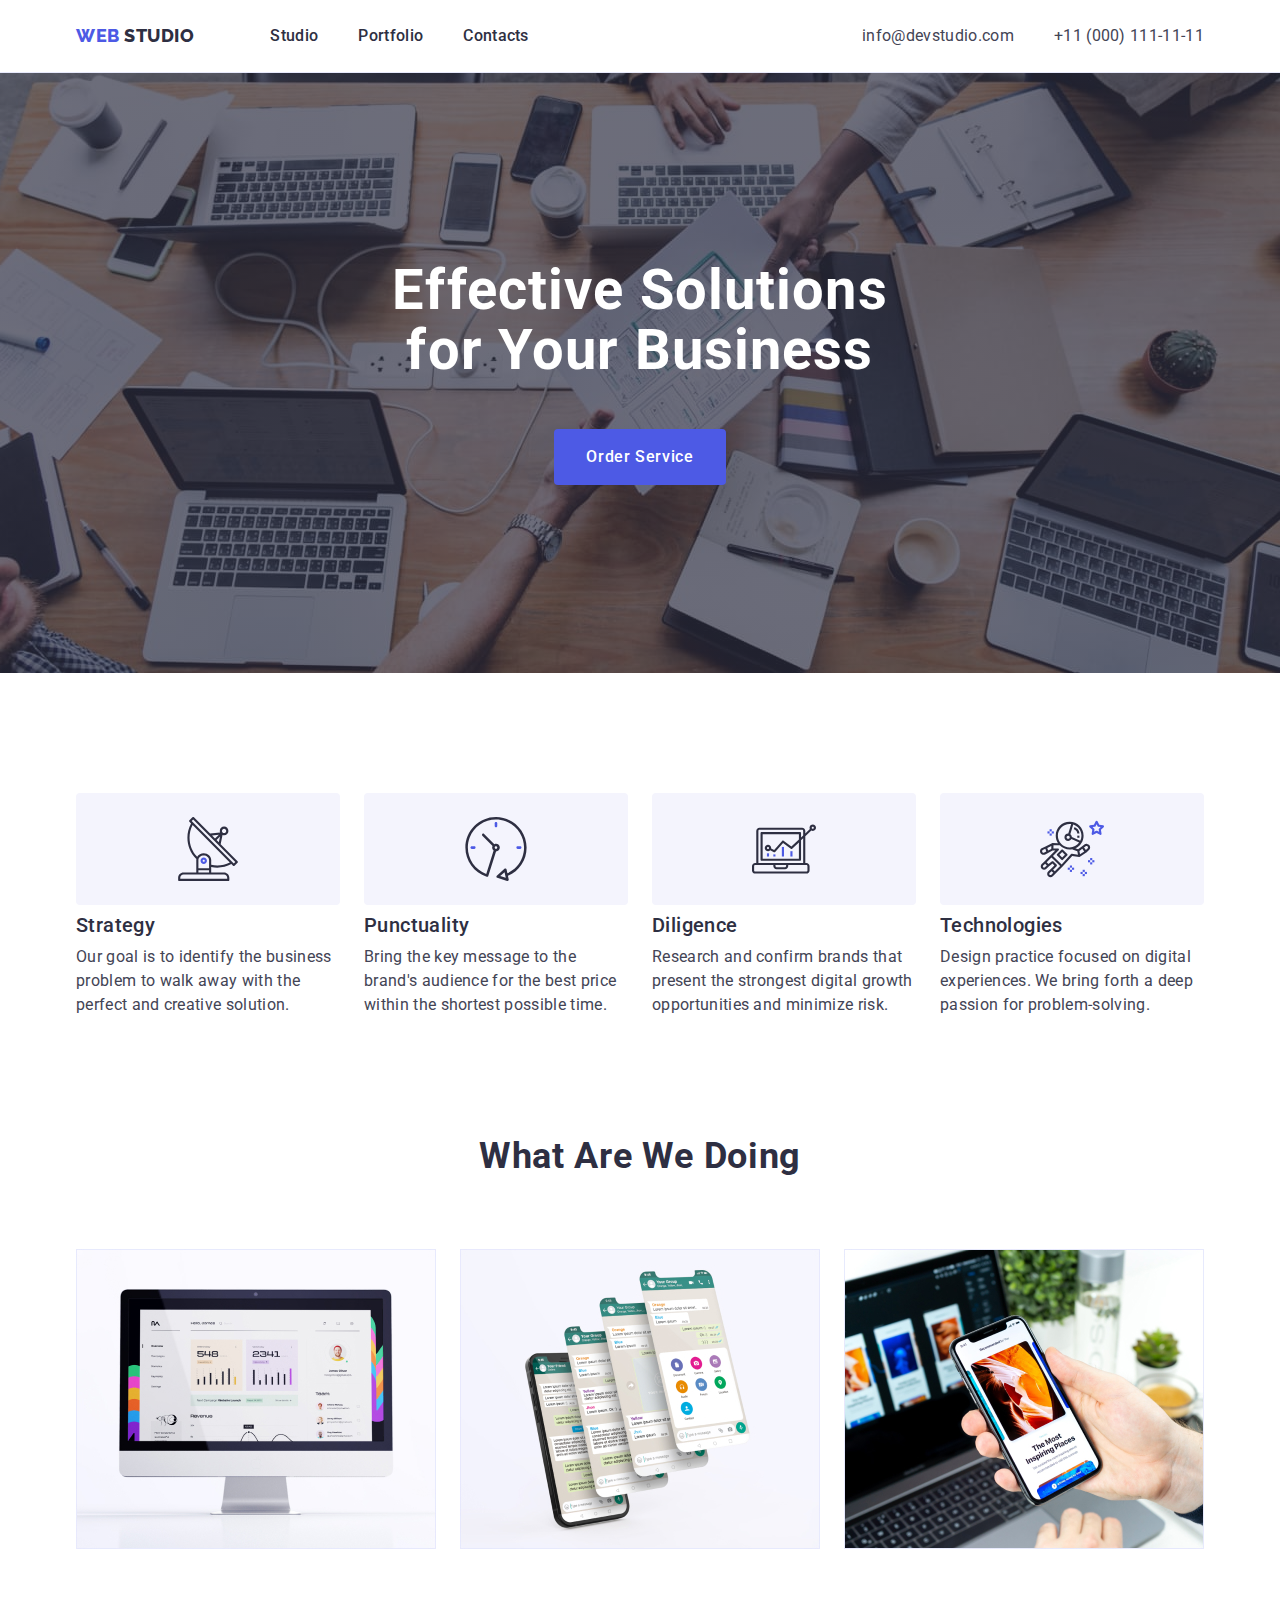
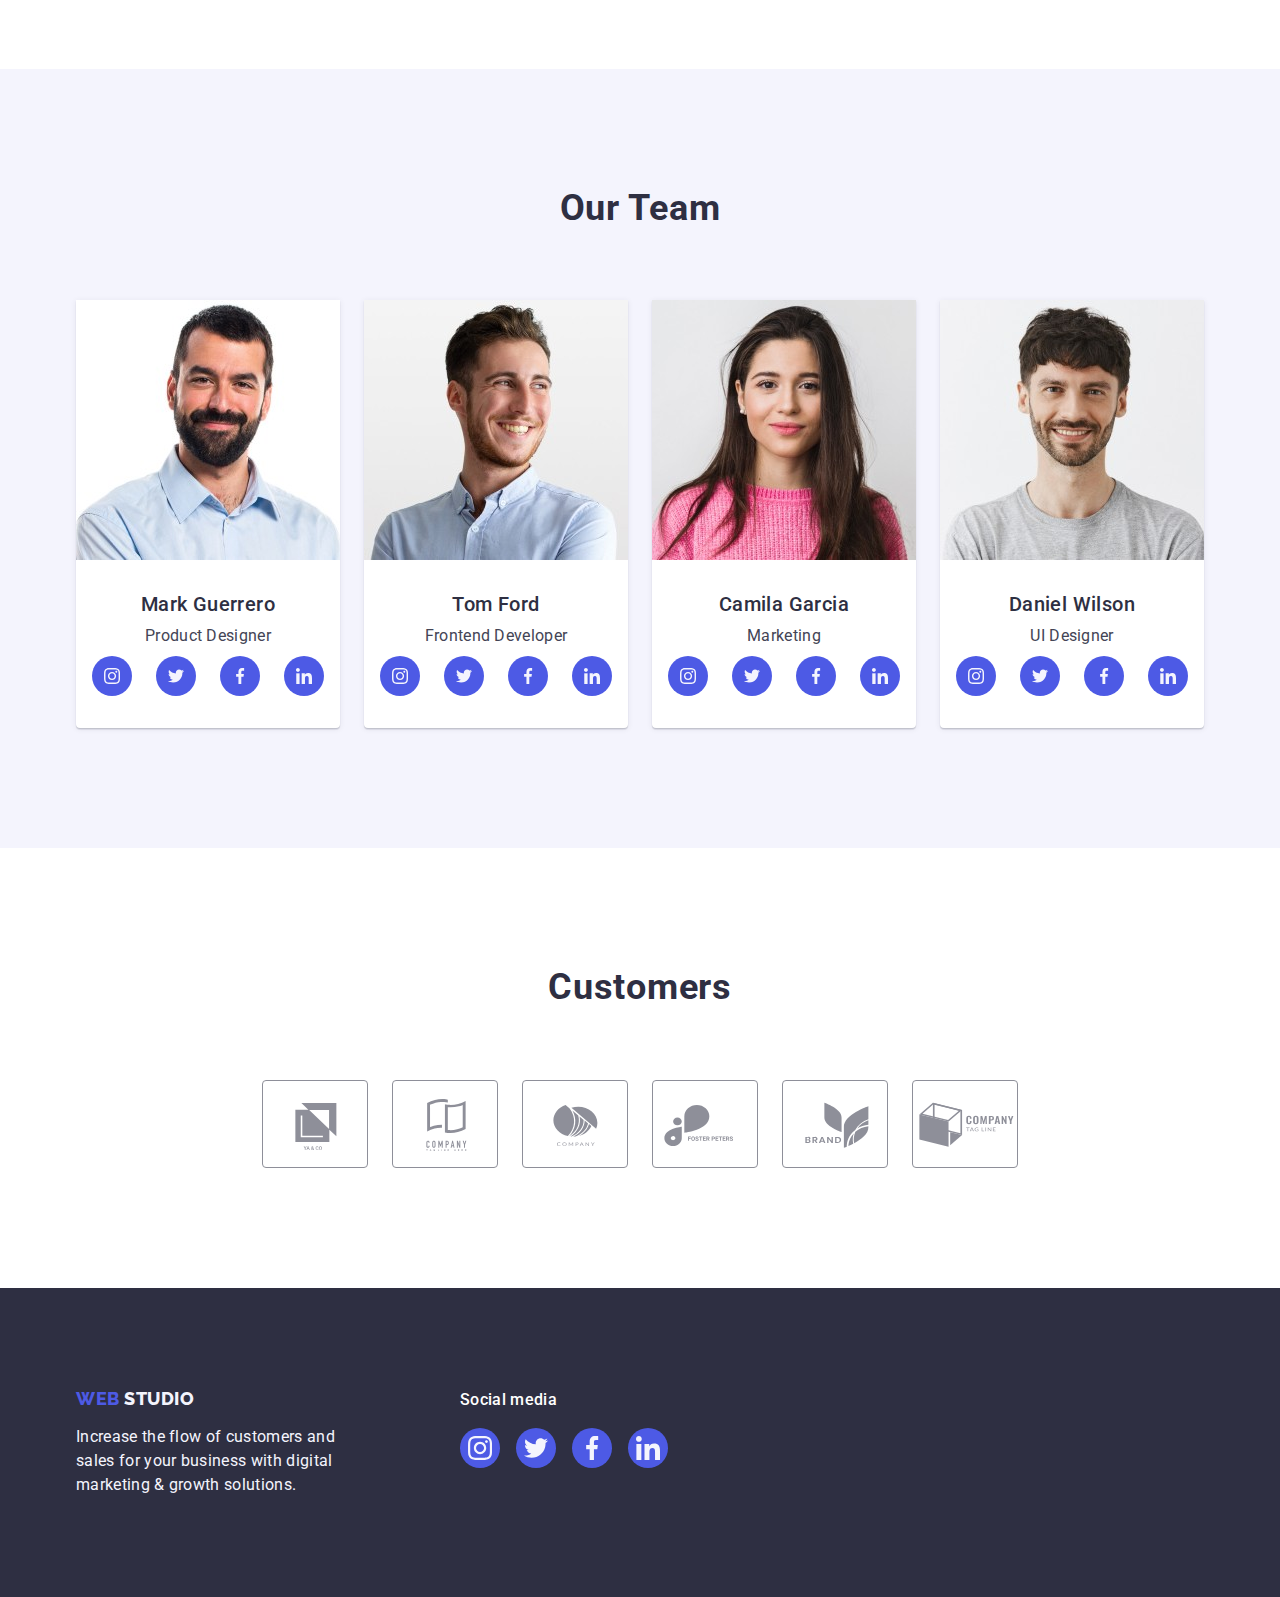
==== index.html @ ef0a0af3 "Initial commit" ====
<!DOCTYPE html>
<html lang="en">
  <head>
    <meta charset="UTF-8" />
    <meta http-equiv="X-UA-Compatible" content="IE=edge" />
    <meta name="viewport" content="width=device-width, initial-scale=1.0" />
    <title>WebStudio</title>
    <link rel="preconnect" href="https://fonts.googleapis.com" />
    <link rel="preconnect" href="https://fonts.gstatic.com" crossorigin />
    <link
      href="https://fonts.googleapis.com/css2?family=Raleway:wght@800&family=Roboto:wght@400;500;700&display=swap"
      rel="stylesheet"
    />
    <link
      rel="stylesheet"
      href="https://cdnjs.cloudflare.com/ajax/libs/modern-normalize/1.1.0/modern-normalize.min.css"
    />
    <link rel="stylesheet" href="./css/styles.css" />
  </head>
  <body>
    <!--Header -->
    <header class="page-header">
      <div class="container header-conteiner">
        <nav class="main-nav">
          <a class="logo link" href="./index.html">Web <span class="logo-part">Studio</span></a>
          <ul class="list menu-conteiner">
            <li class="menu-item">
              <a class="menu-link link" href="./index.html">Studio</a>
            </li>
            <li class="menu-item">
              <a class="menu-link link" href="./portfolio.html">Portfolio</a>
            </li>
            <li class="menu-item">
              <a class="menu-link link" href="">Contacts</a>
            </li>
          </ul>
        </nav>
        <address class="header-address">
          <ul class="list address-conteiner">
            <li>
              <a class="address link" href="mailto:info@devstudio.com">info@devstudio.com</a>
            </li>
            <li>
              <a class="address link" href="tel:+110001111111">+11 (000) 111-11-11</a>
            </li>
          </ul>
        </address>
      </div>
    </header>
    <main>
      <!--Hero-->
      <section class="hero-section">
        <div class="container">
          <h1 class="hero-title">Effective Solutions for Your Business</h1>
          <button class="button-hero" type="button">Order Service</button>
        </div>
      </section>

      <!--Переваги-->
      <section class="advantages">
        <div class="container">
          <h2 class="visually-hidden">Advantages</h2>
          <ul class="advantages-list list">
            <li class="advantages-item">
              <div class="advantages-icon">
                <svg class="advantages-item-icon" width="64" height="64">
                  <use href="./images/icons.svg#icon-antenna-1"></use>
                </svg>
              </div>
              <h3 class="advantages-title title">Strategy</h3>
              <p class="advantages-text">
                Our goal is to identify the business problem to walk away with the perfect and
                creative solution.
              </p>
            </li>
            <li class="advantages-item">
              <div class="advantages-icon">
                <svg class="advantages-item-icon" width="64" height="64">
                  <use href="./images/icons.svg#icon-clock-1"></use>
                </svg>
              </div>
              <h3 class="advantages-title title">Punctuality</h3>
              <p class="advantages-text">
                Bring the key message to the brand's audience for the best price within the shortest
                possible time.
              </p>
            </li>
            <li class="advantages-item">
              <div class="advantages-icon">
                <svg class="advantages-item-icon" width="64" height="64">
                  <use href="./images/icons.svg#icon-diagram-1"></use>
                </svg>
              </div>
              <h3 class="advantages-title title">Diligence</h3>
              <p class="advantages-text">
                Research and confirm brands that present the strongest digital growth opportunities
                and minimize risk.
              </p>
            </li>
            <li class="advantages-item">
              <div class="advantages-icon">
                <svg class="advantages-item-icon" width="64" height="64">
                  <use href="./images/icons.svg#icon-astronaut-1"></use>
                </svg>
              </div>
              <h3 class="advantages-title title">Technologies</h3>
              <p class="advantages-text">
                Design practice focused on digital experiences. We bring forth a deep passion for
                problem-solving.
              </p>
            </li>
          </ul>
        </div>
      </section>

      <!--We doing-->
      <section class="doing-section">
        <div class="container">
          <h2 class="doing-title">What are we doing</h2>
          <ul class="doing-list list">
            <li class="doing-item">
              <img src="./images/gallery/img1.jpg" alt="computer" width="360" />
            </li>
            <li class="doing-item">
              <img src="./images/gallery/img2.jpg" alt="page in telefon" width="360" />
            </li>
            <li class="doing-item">
              <img src="./images/gallery/img3.jpg" alt="telefon and laptop" width="360" />
            </li>
          </ul>
        </div>
      </section>

      <!--Team-->
      <section class="section-team">
        <div class="container">
          <h2 class="doing-title">Our Team</h2>
          <ul class="team-list list">
            <li class="team">
              <img src="./images/team/mark.jpg" alt="Mark Guerrero" width="264" height="260" />
              <div class="team-card">
                <h3 class="name-persone">Mark Guerrero</h3>
                <p class="job-title">Product Designer</p>
                <ul class="social-list list">
                  <li class="social-list-item">
                    <a href="" class="social-list-link">
                      <svg class="social-list-icon" width="16" height="16">
                        <use href="./images/icons.svg#icon-instagram-2"></use>
                      </svg>
                    </a>
                  </li>
                  <li class="social-list-item">
                    <a href="" class="social-list-link">
                      <svg class="social-list-icon" width="16" height="16">
                        <use href="./images/icons.svg#icon-twitter-1"></use>
                      </svg>
                    </a>
                  </li>
                  <li class="social-list-item">
                    <a href="" class="social-list-link">
                      <svg class="social-list-icon" width="16" height="16">
                        <use href="./images/icons.svg#icon-facebook-1"></use>
                      </svg>
                    </a>
                  </li>
                  <li class="social-list-item">
                    <a href="" class="social-list-link">
                      <svg class="social-list-icon" width="16" height="16">
                        <use href="./images/icons.svg#icon-linkedin-1"></use>
                      </svg>
                    </a>
                  </li>
                </ul>
              </div>
            </li>
            <li class="team">
              <img src="./images/team/tom.jpg" alt="Tom Ford" width="264" height="260" />
              <div class="team-card">
                <h3 class="name-persone">Tom Ford</h3>
                <p class="job-title">Frontend Developer</p>
                <ul class="social-list list">
                  <li class="social-list-item">
                    <a href="" class="social-list-link">
                      <svg class="social-list-icon" width="16" height="16">
                        <use href="./images/icons.svg#icon-instagram-2"></use>
                      </svg>
                    </a>
                  </li>
                  <li class="social-list-item">
                    <a href="" class="social-list-link">
                      <svg class="social-list-icon" width="16" height="16">
                        <use href="./images/icons.svg#icon-twitter-1"></use>
                      </svg>
                    </a>
                  </li>
                  <li class="social-list-item">
                    <a href="" class="social-list-link">
                      <svg class="social-list-icon" width="16" height="16">
                        <use href="./images/icons.svg#icon-facebook-1"></use>
                      </svg>
                    </a>
                  </li>
                  <li class="social-list-item">
                    <a href="" class="social-list-link">
                      <svg class="social-list-icon" width="16" height="16">
                        <use href="./images/icons.svg#icon-linkedin-1"></use>
                      </svg>
                    </a>
                  </li>
                </ul>
              </div>
            </li>
            <li class="team">
              <img src="./images/team/gamila.jpg" alt="Camila Garcia" width="264" height="260" />
              <div class="team-card">
                <h3 class="name-persone">Camila Garcia</h3>
                <p class="job-title">Marketing</p>
                <ul class="social-list list">
                  <li class="social-list-item">
                    <a href="" class="social-list-link">
                      <svg class="social-list-icon" width="16" height="16">
                        <use href="./images/icons.svg#icon-instagram-2"></use>
                      </svg>
                    </a>
                  </li>
                  <li class="social-list-item">
                    <a href="" class="social-list-link">
                      <svg class="social-list-icon" width="16" height="16">
                        <use href="./images/icons.svg#icon-twitter-1"></use>
                      </svg>
                    </a>
                  </li>
                  <li class="social-list-item">
                    <a href="" class="social-list-link">
                      <svg class="social-list-icon" width="16" height="16">
                        <use href="./images/icons.svg#icon-facebook-1"></use>
                      </svg>
                    </a>
                  </li>
                  <li class="social-list-item">
                    <a href="" class="social-list-link">
                      <svg class="social-list-icon" width="16" height="16">
                        <use href="./images/icons.svg#icon-linkedin-1"></use>
                      </svg>
                    </a>
                  </li>
                </ul>
              </div>
            </li>
            <li class="team">
              <img src="./images/team/daniel.jpg" alt="Daniel Wilson" width="264" height="260" />
              <div class="team-card">
                <h3 class="name-persone">Daniel Wilson</h3>
                <p class="job-title">UI Designer</p>
                <ul class="social-list list">
                  <li class="social-list-item">
                    <a href="" class="social-list-link">
                      <svg class="social-list-icon" width="16" height="16">
                        <use href="./images/icons.svg#icon-instagram-2"></use>
                      </svg>
                    </a>
                  </li>
                  <li class="social-list-item">
                    <a href="" class="social-list-link">
                      <svg class="social-list-icon" width="16" height="16">
                        <use href="./images/icons.svg#icon-twitter-1"></use>
                      </svg>
                    </a>
                  </li>
                  <li class="social-list-item">
                    <a href="" class="social-list-link">
                      <svg class="social-list-icon" width="16" height="16">
                        <use href="./images/icons.svg#icon-facebook-1"></use>
                      </svg>
                    </a>
                  </li>
                  <li class="social-list-item">
                    <a href="" class="social-list-link">
                      <svg class="social-list-icon" width="16" height="16">
                        <use href="./images/icons.svg#icon-linkedin-1"></use>
                      </svg>
                    </a>
                  </li>
                </ul>
              </div>
            </li>
          </ul>
        </div>
      </section>

      <!--Section Costomer (Clients) -->

      <section class="section-costomers">
        <div class="container">
          <h2 class="doing-title">Customers</h2>
          <ul class="costomer-list list">
            <li class="costomer-list-item">
              <a href="" class="costomer-list-link">
                <svg class="castomer-list-icon" width="104" height="56">
                  <use href="./images/icons.svg#icon-Logo"></use>
                </svg>
              </a>
            </li>
            <li class="costomer-list-item">
              <a href="" class="costomer-list-link">
                <svg class="castomer-list-icon" width="104" height="56">
                  <use href="./images/icons.svg#icon-Logo-1"></use>
                </svg>
              </a>
            </li>
            <li class="costomer-list-item">
              <a href="" class="costomer-list-link">
                <svg class="castomer-list-icon" width="104" height="56">
                  <use href="./images/icons.svg#icon-Logo-2"></use>
                </svg>
              </a>
            </li>
            <li class="costomer-list-item">
              <a href="" class="costomer-list-link">
                <svg class="castomer-list-icon" width="104" height="56">
                  <use href="./images/icons.svg#icon-Logo-3"></use>
                </svg>
              </a>
            </li>
            <li class="costomer-list-item">
              <a href="" class="costomer-list-link">
                <svg class="castomer-list-icon" width="104" height="56">
                  <use href="./images/icons.svg#icon-Logo-4"></use>
                </svg>
              </a>
            </li>
            <li class="costomer-list-item">
              <a href="" class="costomer-list-link">
                <svg class="castomer-list-icon" width="104" height="56">
                  <use href="./images/icons.svg#icon-Logo-5"></use>
                </svg>
              </a>
            </li>
          </ul>
        </div>
      </section>
    </main>
    <!--Footer -->
    <footer class="footer">
      <div class="container container-footer">
        <div class="footer-left">
          <a class="logo link" href="./index.html">Web <span class="logo-footer">Studio</span></a>
          <p class="footer-text">
            Increase the flow of customers and sales for your business with digital marketing &
            growth solutions.
          </p>
        </div>
        <div class="footer-right">
          <p class="social-media">Social media</p>
          <ul class="social-list-footer">
            <li class="social-list-item">
              <a href="" class="social-list-link">
                <svg class="social-list-icon" width="24" height="24">
                  <use href="./images/icons.svg#icon-instagram-2"></use>
                </svg>
              </a>
            </li>
            <li class="social-list-item">
              <a href="" class="social-list-link">
                <svg class="social-list-icon" width="24" height="24">
                  <use href="./images/icons.svg#icon-twitter-1"></use>
                </svg>
              </a>
            </li>
            <li class="social-list-item">
              <a href="" class="social-list-link">
                <svg class="social-list-icon" width="24" height="24">
                  <use href="./images/icons.svg#icon-facebook-1"></use>
                </svg>
              </a>
            </li>
            <li class="social-list-item">
              <a href="" class="social-list-link">
                <svg class="social-list-icon" width="24" height="24">
                  <use href="./images/icons.svg#icon-linkedin-1"></use>
                </svg>
              </a>
            </li>
          </ul>
        </div>
      </div>
    </footer>
  </body>
</html>
---- css/styles.css ----
:root {
  --main-font: 'Roboto', sans-serif;
  --secondary-font: 'Raleway', sans-serif;
  --text: #434455;
  --dark-text: #2e2f42;
  --aktiv: #404bbf;
  --iris: #4d5ae5;
  --light: #f4f4fd;
  --passiv-icon: #8e8f99;
}
*,
*::before,
*::after {
  box-sizing: border-box;
}
.list {
  list-style: none;
}

.link {
  text-decoration: none;
}
button {
  font-family: inherit;
  cursor: pointer;
}

h1,
h2,
h3,
h4,
p {
  margin-top: 0;
  margin-bottom: 0;
}

ul,
ol {
  margin-top: 0;
  margin-bottom: 0;
  padding-left: 0;
  list-style: none;
}

img {
  display: block;
  max-width: 100%;
}
/* скрываем заголовки */

.visually-hidden {
  position: absolute;
  width: 1px;
  height: 1px;
  margin: -1px;
  border: 0;
  padding: 0;
  white-space: nowrap;
  clip-path: inset(100%);
  clip: rect(0 0 0 0);
  overflow: hidden;
}

body {
  font-family: var(--main-font);
  color: var(--text);
  background: #ffffff;
  font-size: 16px;
  letter-spacing: 0.02em;
}

h3 {
  font-weight: 500;
  font-size: 20px;
  line-height: 1.2;
  letter-spacing: 0.02em;
  color: var(--dark-text);
}

.container {
  width: 1158px;
  margin-left: auto;
  margin-right: auto;
  padding-left: 15px;
  padding-right: 15px;
}

/* Header */
.page-header {
  border-bottom: 1px solid #e7e9fc;
  box-shadow: 0px 2px 1px rgba(46, 47, 66, 0.08), 0px 1px 1px rgba(46, 47, 66, 0.16),
    0px 1px 6px rgba(46, 47, 66, 0.08);
}

.header-conteiner {
  display: flex;
  align-items: center;
}

.main-nav {
  display: flex;
  align-items: center;
}

.logo {
  font-family: var(--secondary-font);
  font-style: normal;
  font-weight: 800;
  font-size: 18px;
  line-height: 1.17;
  align-items: center;
  letter-spacing: 0.03em;
  text-transform: uppercase;
  color: var(--iris);
  display: inline-block;
}

.logo-part {
  color: var(--dark-text);
  margin-right: 76px;
}

.menu-link {
  font-style: normal;
  font-weight: 500;
  letter-spacing: 0.02em;
  line-height: 1.5;
  color: var(--dark-text);
  padding: 24px 0;
}

.menu-item {
  padding-top: 24px;
  padding-bottom: 24px;
}

.menu-link:hover,
.menu-link:focus {
  color: var(--aktiv);
}

.menu-conteiner {
  display: flex;
  align-items: center;
  gap: 40px;
}

.address {
  font-family: inherit;
  font-style: normal;
  line-height: 1.5;
  color: var(--text);
}

.address-conteiner {
  display: flex;
  gap: 40px;
  align-items: center;
  /* margin-left: auto; */
  padding-top: 24px;
  padding-bottom: 24px;
}

.header-address {
  font-style: normal;
  margin-left: auto;
}

.address:hover,
.address:focus {
  color: #404bbf;
}
/* Hero */
.hero-section {
  background-color: var(--dark-text);
  padding-top: 188px;
  padding-bottom: 188px;
  max-width: 1440px;
  height: 600px;
  margin-left: auto;
  margin-right: auto;
  background-image: linear-gradient(rgba(46, 47, 66, 0.7), rgba(46, 47, 66, 0.7)),
    url(../images/img-name.jpg);
  background-position: center;
  background-size: cover;
  background-repeat: no-repeat;
}

.hero-title {
  font-weight: 700;
  font-size: 56px;
  font-style: normal;
  line-height: 1.07;
  text-align: center;
  letter-spacing: 0.02em;
  color: #ffffff;
  margin-bottom: 48px;
  max-width: 496px;
  margin-left: auto;
  margin-right: auto;
}

.button-hero {
  display: block;
  font-style: normal;
  font-weight: 500;
  font-size: 16px;
  line-height: 1.5;
  align-items: center;
  letter-spacing: 0.04em;
  background-color: var(--iris);
  list-style: none;
  border-color: var(--iris);
  border-radius: 4px;
  padding: 16px 32px;
  min-width: 169px;
  height: 56px;
  border: none;
  margin-left: auto;
  margin-right: auto;
  color: #ffffff;
}

.button-hero:hover,
.button-hero:focus {
  background: var(--aktiv);
}

/* Advantages Section */
.advantages {
  margin-top: 0;
  padding: 120px 0;
}
.advantages-list {
  display: flex;
  gap: 24px;
}
.title {
  margin-bottom: 8px;
  margin-top: 0;
}
.advantages-title {
  letter-spacing: 0.02em;
}

.advantages-text {
  line-height: 1.5;
}

.advantages-item {
  width: calc((100% - 72px) / 4);
}

.advantages-icon {
  display: flex;
  align-items: center;
  justify-content: center;
  height: 112px;

  background-color: var(--light);
  border-radius: 4px;
  margin-bottom: 8px;
}

/* doing */
.doing-section {
  padding-bottom: 120px;
}

.doing-title {
  font-style: normal;
  font-weight: 700;
  font-size: 36px;
  line-height: 1.1;
  text-align: center;
  letter-spacing: 0.02em;
  text-transform: capitalize;
  color: var(--dark-text);
  margin-bottom: 72px;
}

.doing-list {
  display: flex;
  gap: 24px;
}

/* team */
.section-team {
  background: var(--light);
  padding: 120px 0;
}

.team-list {
  display: flex;
  gap: 24px;
}

.team {
  background-color: #ffffff;
  text-align: center;
  width: calc((100% - 72px) / 4);
  border-radius: 0 0 4px 4px;
  box-shadow: 0px 1px 6px rgba(46, 47, 66, 0.08), 0px 1px 1px rgba(46, 47, 66, 0.16),
    0px 2px 1px rgba(46, 47, 66, 0.08);
}

.team-card {
  padding: 32px 0;
  border-radius: 0 0 4px 4px;
}

.name-persone {
  text-align: center;
  margin-bottom: 8px;
  margin-top: 0;
}

.job-title {
  line-height: 1.5;
  text-align: center;
  margin-bottom: 8px;
}

.social-list-link {
  display: flex;
  justify-content: center;
  align-items: center;
  width: 40px;
  height: 40px;
  border-radius: 50%;
  background-color: var(--iris);
}

.social-list-link:hover,
.social-list-link:focus {
  background-color: var(--aktiv);
}

.social-list {
  display: flex;
  justify-content: center;
  gap: 24px;
}

.social-list-icon {
  fill: var(--light);
}

/*costomer */
.section-costomers {
  margin-top: 0;
  padding: 120px 0;
}

.costomer-list-item {
  width: calc((100%-120px) / 6);
  height: 88px;
}

.costomer-list-link {
  width: 100%;
  height: 100%;
  color: var(--passiv-icon);
  border: 1px solid var(--passiv-icon);
  border-radius: 4px;
  display: flex;
  align-items: center;
  justify-content: center;
}
.costomer-list {
  display: flex;
  justify-content: center;
  align-items: center;
  gap: 24px;
}

.castomer-list-icon {
  fill: currentColor;
}

.costomer-list-link:hover,
.costomer-list-link:focus {
  border-color: var(--aktiv);
  color: var(--aktiv);
}

/* footer */
.footer {
  background: #2e2f42;
  padding: 100px 0;
}
.footer .logo-footer {
  color: var(--light);
  margin-bottom: 16px;
}
.footer-text {
  line-height: 1.5;
  color: var(--light);
  max-width: 264px;
  margin-top: 16px;
}

.social-media {
  font-weight: 500;
  font-size: 16px;
  line-height: 150%;
  margin-bottom: 16px;
  letter-spacing: 0.02em;
  color: #ffffff;
}

.container-footer {
  display: flex;
  align-items: baseline;
}

.footer-left {
  margin-right: 120px;
}

.social-list-footer {
  display: flex;
  justify-content: center;
  gap: 16px;
}

.social-list-footer .social-list-link:hover,
.social-list-footer .social-list-link:focus {
  background-color: #31d0aa;
}

/* Page PORTFOLIO */
.section-portfolio {
  padding-top: 96px;
  padding-bottom: 120px;
}

.portfolio-button-list {
  display: flex;
  gap: 24px;
  justify-content: center;
  margin-bottom: 72px;
}

.button-filtr {
  font-family: var(--main-font);
  font-style: normal;
  font-weight: 500;
  font-size: 16px;
  line-height: 150%;
  letter-spacing: 0.04em;
  align-items: center;
  text-align: center;
  color: var(--iris);
  background: #e7e9fc;
  border-radius: 4px;
  padding: 12px 24px;
  border: 1px solid #e7e9fc;
  display: inline-block;
}

.button-filtr:hover,
.button-filtr:focus {
  background: var(--aktiv);
  color: #ffffff;
  border: 1px solid transparent;
  box-shadow: 0px 3px 1px rgba(0, 0, 0, 0.1), 0px 2px 1px rgba(0, 0, 0, 0.08),
    0px 2px 2px rgba(0, 0, 0, 0.12);
}

.portfolio-list {
  list-style: none;
  display: flex;
  flex-wrap: wrap;
  row-gap: 48px;
  column-gap: 24px;
}

.portfolio-item {
  width: calc((100% - 48px) / 3);
}

.portfolio-item:hover,
.portfolio-item:focus {
  box-shadow: 0px 1px 6px rgba(46, 47, 66, 0.08), 0px 1px 1px rgba(46, 47, 66, 0.16),
    0px 2px 1px rgba(46, 47, 66, 0.08);
}

.portfolio-container {
  padding: 32px 16px;
  border: 1px solid #e7e9fc;
  border-top: none;
}

.portfolio-caption {
  font-family: var(--main-font);
  font-style: normal;
  font-weight: 500;
  font-size: 20px;
  line-height: 1.2;
  letter-spacing: 0.02em;
  color: var(--dark-text);
  margin-bottom: 8px;
  margin-top: 0;
}

.portfolio-text {
  line-height: 1.5;
  color: var(--text);
  display: inline-block;
  margin: 0;
}

.portfolio-link {
  display: block;
}

.portfolio-link:hover,
.portfolio-link:focus {
  box-shadow: 0px 1px 6px rgba(46, 47, 66, 0.08), 0px 1px 1px rgba(46, 47, 66, 0.16),
    0px 2px 1px rgba(46, 47, 66, 0.08);
}
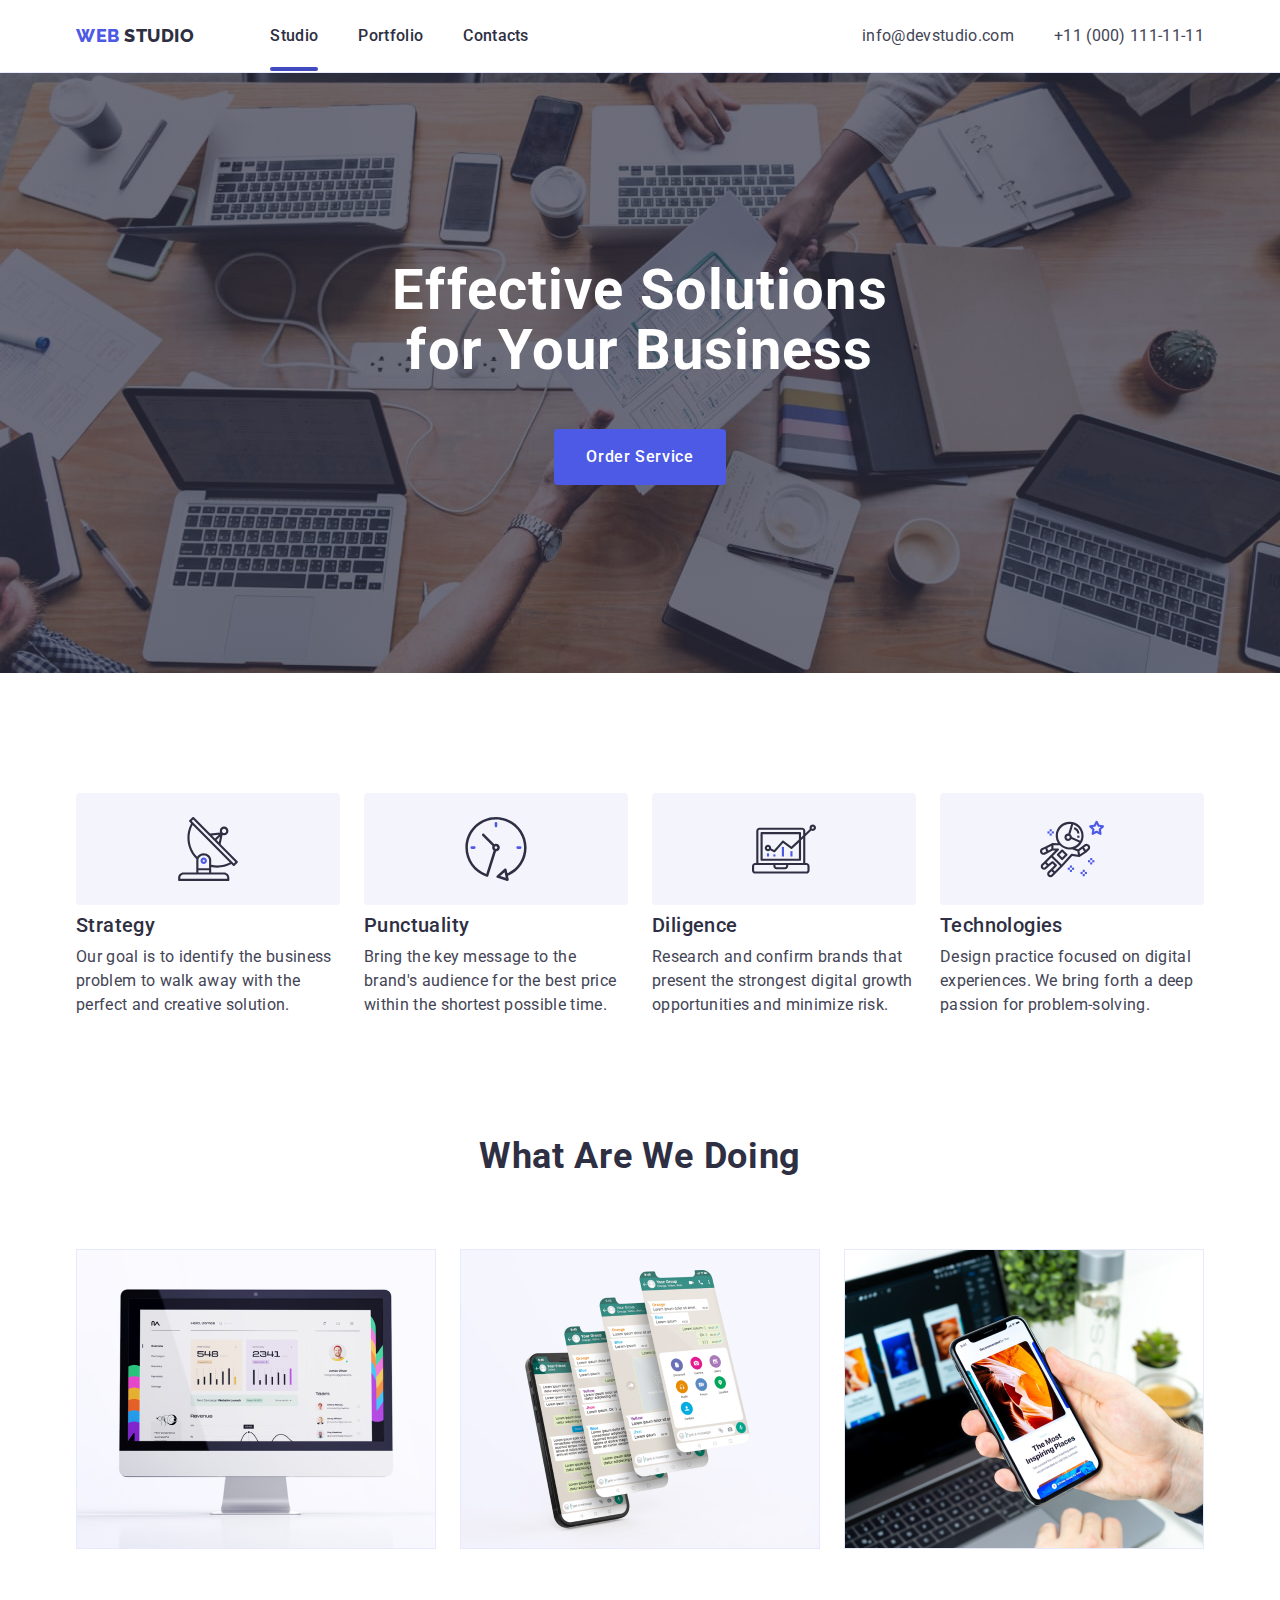
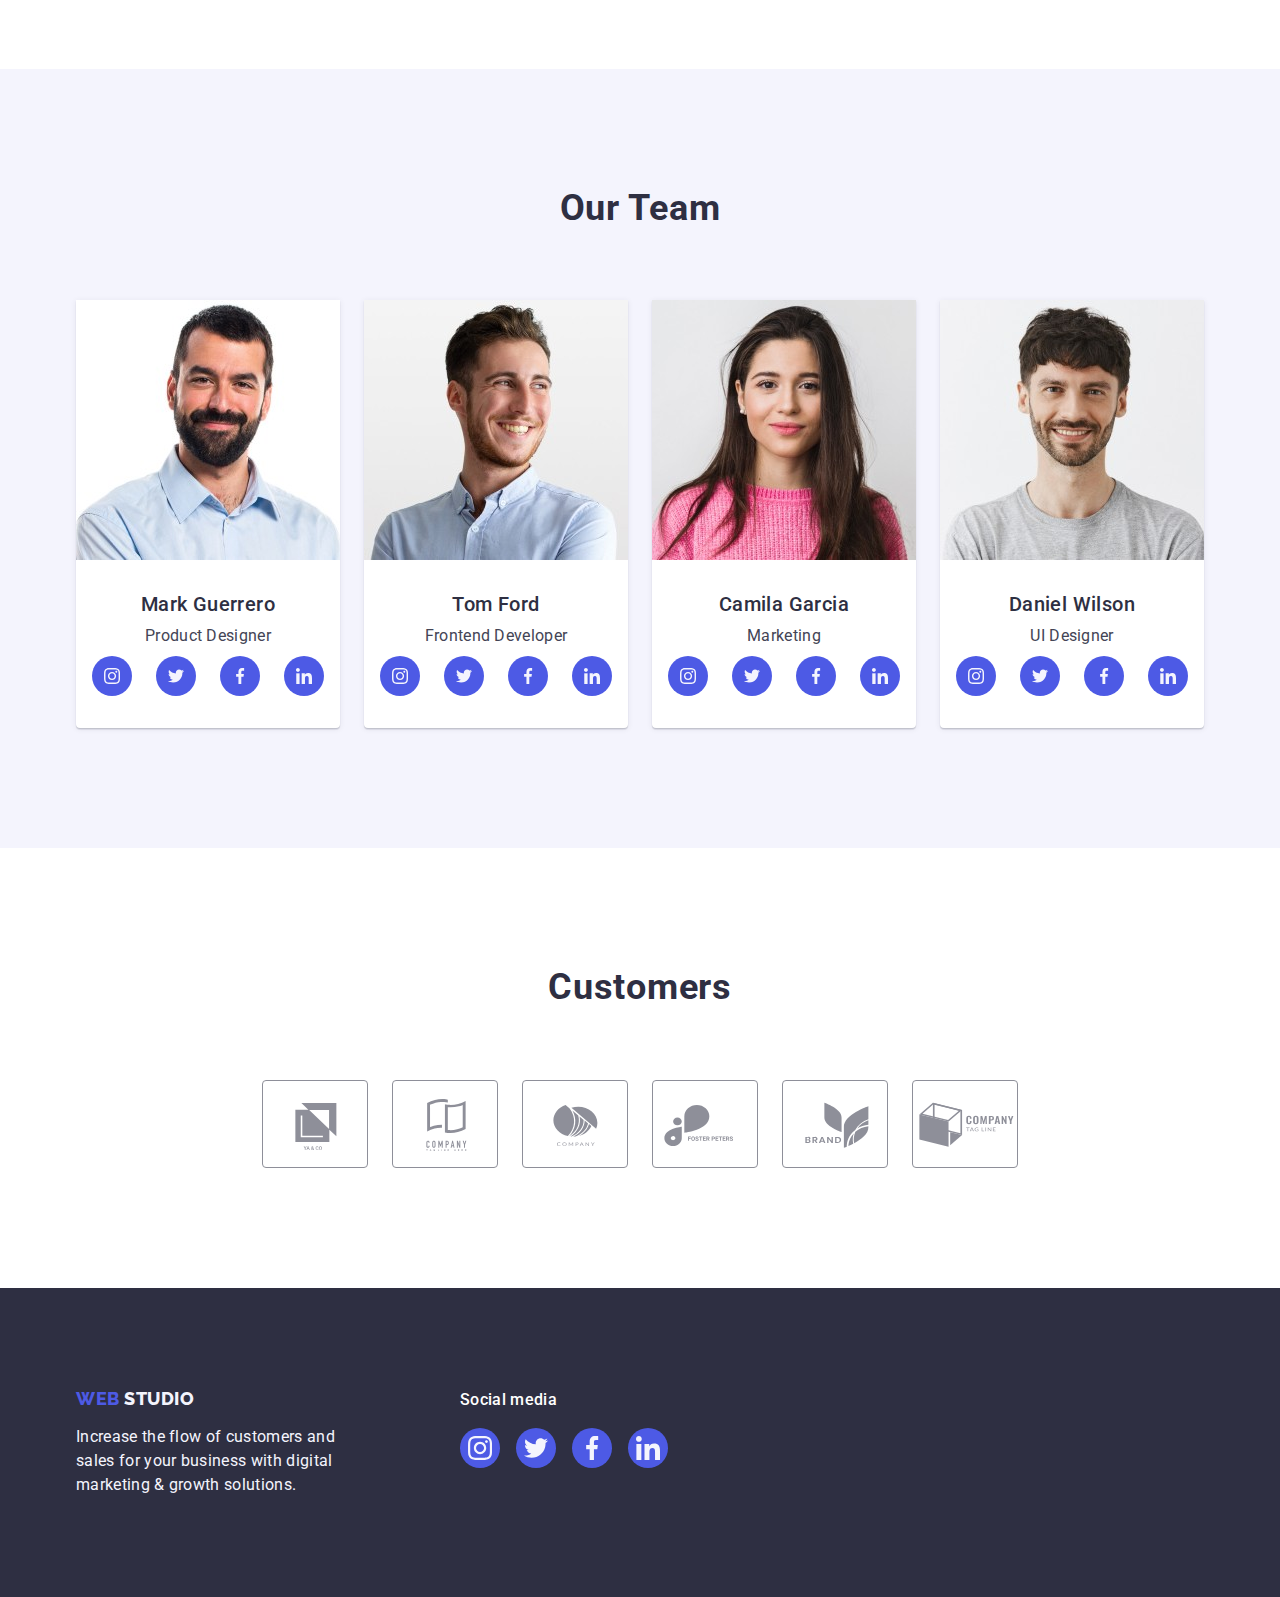
==== commit 79205730: "prob1" ====
--- a/index.html
+++ b/index.html
@@ -25,7 +25,7 @@
           <a class="logo link" href="./index.html">Web <span class="logo-part">Studio</span></a>
           <ul class="list menu-conteiner">
             <li class="menu-item">
-              <a class="menu-link link" href="./index.html">Studio</a>
+              <a class="menu-link link current-page" href="./index.html">Studio</a>
             </li>
             <li class="menu-item">
               <a class="menu-link link" href="./portfolio.html">Portfolio</a>
@@ -52,7 +52,7 @@
       <section class="hero-section">
         <div class="container">
           <h1 class="hero-title">Effective Solutions for Your Business</h1>
-          <button class="button-hero" type="button">Order Service</button>
+          <button class="button-hero" type="button" data-modal-open>Order Service</button>
         </div>
       </section>
 
@@ -385,5 +385,15 @@
         </div>
       </div>
     </footer>
+    <div class="backdrop is-hidden" data-modal>
+      <div class="modal">
+        <button type="button" class="modal-close-btn" data-modal-close>
+          <svg class="modal-close-icon" width="8px" height="8px">
+            <use href="./images/icons.svg#icon-close-black"></use>
+          </svg>
+        </button>
+      </div>
+    </div>
+    <script src="./js/modal.js"></script>
   </body>
 </html>
--- a/css/styles.css
+++ b/css/styles.css
@@ -127,6 +127,21 @@
   line-height: 1.5;
   color: var(--dark-text);
   padding: 24px 0;
+  transition: color 250ms cubic-bezier(0.4, 0, 0.2, 1);
+  position: relative;
+}
+
+.current-page::after {
+  content: '';
+  display: block;
+  width: 100%;
+  height: 4px;
+  position: absolute;
+  border-radius: 2px;
+  left: 0px;
+  bottom: -2px;
+  background-color: var(--aktiv);
+  z-index: 2;
 }
 
 .menu-item {
@@ -150,6 +165,7 @@
   font-style: normal;
   line-height: 1.5;
   color: var(--text);
+  transition: color 250ms cubic-bezier(0.4, 0, 0.2, 1);
 }
 
 .address-conteiner {
@@ -219,11 +235,12 @@
   margin-left: auto;
   margin-right: auto;
   color: #ffffff;
+  transition: background-color 250ms cubic-bezier(0.4, 0, 0.2, 1);
 }
 
 .button-hero:hover,
 .button-hero:focus {
-  background: var(--aktiv);
+  background-color: var(--aktiv);
 }
 
 /* Advantages Section */
@@ -329,6 +346,7 @@
   height: 40px;
   border-radius: 50%;
   background-color: var(--iris);
+  transition: background-color 250ms cubic-bezier(0.4, 0, 0.2, 1);
 }
 
 .social-list-link:hover,
@@ -366,6 +384,8 @@
   display: flex;
   align-items: center;
   justify-content: center;
+  transition: color 250ms cubic-bezier(0.4, 0, 0.2, 1),
+    border-color 250ms cubic-bezier(0.4, 0, 0.2, 1);
 }
 .costomer-list {
   display: flex;
@@ -422,6 +442,10 @@
   display: flex;
   justify-content: center;
   gap: 16px;
+}
+
+.social-list-footer .social-list-link {
+  transition: background-color 250ms cubic-bezier(0.4, 0, 0.2, 1);
 }
 
 .social-list-footer .social-list-link:hover,
@@ -457,11 +481,14 @@
   padding: 12px 24px;
   border: 1px solid #e7e9fc;
   display: inline-block;
+  transition: background-color 250ms cubic-bezier(0.4, 0, 0.2, 1),
+    color 250ms cubic-bezier(0.4, 0, 0.2, 1), border 250ms cubic-bezier(0.4, 0, 0.2, 1),
+    box-shadow 250ms cubic-bezier(0.4, 0, 0.2, 1);
 }
 
 .button-filtr:hover,
 .button-filtr:focus {
-  background: var(--aktiv);
+  background-color: var(--aktiv);
   color: #ffffff;
   border: 1px solid transparent;
   box-shadow: 0px 3px 1px rgba(0, 0, 0, 0.1), 0px 2px 1px rgba(0, 0, 0, 0.08),
@@ -478,6 +505,7 @@
 
 .portfolio-item {
   width: calc((100% - 48px) / 3);
+  transition: box-shadow 250ms cubic-bezier(0.4, 0, 0.2, 1);
 }
 
 .portfolio-item:hover,
@@ -513,6 +541,7 @@
 
 .portfolio-link {
   display: block;
+  transition: box-shadow 250ms cubic-bezier(0.4, 0, 0.2, 1);
 }
 
 .portfolio-link:hover,
@@ -520,3 +549,85 @@
   box-shadow: 0px 1px 6px rgba(46, 47, 66, 0.08), 0px 1px 1px rgba(46, 47, 66, 0.16),
     0px 2px 1px rgba(46, 47, 66, 0.08);
 }
+
+.overlay {
+  position: absolute;
+  padding-top: 34px;
+  padding-left: 32px;
+  padding-right: 32px;
+  width: 100%;
+  height: 100%;
+  left: 0;
+  top: 0;
+  background: var(--iris);
+  font-family: var(--main-font);
+  font-style: normal;
+  font-weight: 400;
+  font-size: 16px;
+  line-height: 1.5;
+  letter-spacing: 0.02em;
+  overflow: auto;
+  transform: translateY(100%);
+  transition: transform 250ms cubic-bezier(0.4, 0, 0.2, 1);
+  color: var(--light);
+}
+
+.portfolio-container-overlay {
+  position: relative;
+  overflow: hidden;
+}
+
+.portfolio-link:hover .overlay,
+.portfolio-link:focus .overlay {
+  transform: translateY(0);
+}
+
+/* -----------Backdrop-------------*/
+
+.backdrop {
+  position: fixed;
+  top: 0;
+  left: 0;
+  width: 100%;
+  height: 100%;
+  background: rgba(46, 47, 66, 0.4);
+  opacity: 1;
+  visibility: visible;
+  transition: opacity 250ms cubic-bezier(0.4, 0, 0.2, 1),
+    visibility 250ms cubic-bezier(0.4, 0, 0.2, 1);
+}
+
+.modal {
+  width: 408px;
+  height: 584px;
+  background: #fcfcfc;
+  box-shadow: 0px 1px 1px rgba(0, 0, 0, 0.14), 0px 1px 3px rgba(0, 0, 0, 0.12),
+    0px 2px 1px rgba(0, 0, 0, 0.2);
+  border-radius: 4px;
+  position: absolute;
+  top: 50%;
+  left: 50%;
+  transform: translate(-50%, -50%);
+}
+
+.modal-close-btn {
+  background-color: transparent;
+  border: 1px solid rgba(0, 0, 0, 0.1);
+  width: 24px;
+  height: 24px;
+  padding-left: 0;
+  padding-right: 0;
+  border-radius: 50%;
+  position: absolute;
+  display: flex;
+  align-items: center;
+  justify-content: center;
+  top: 24px;
+  right: 24px;
+}
+
+.is-hidden {
+  opacity: 0;
+  visibility: hidden;
+  pointer-events: none;
+}
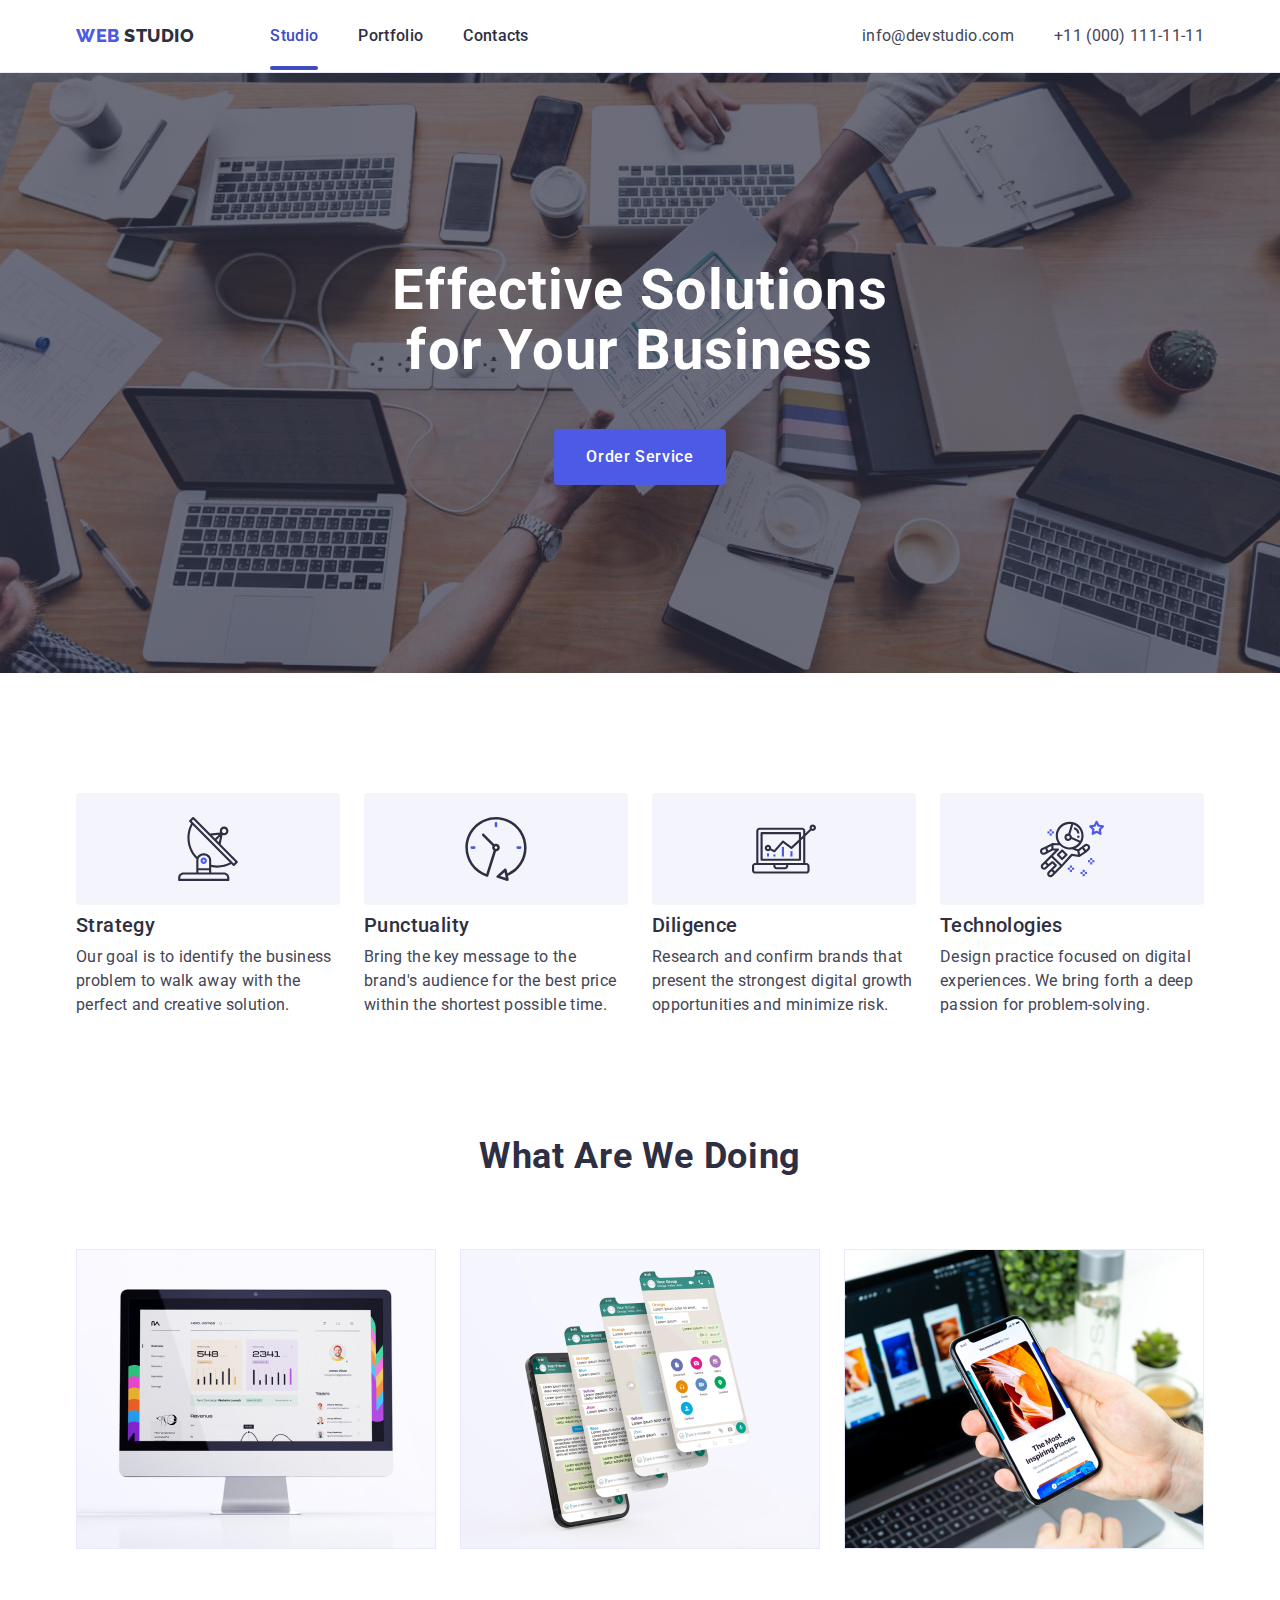
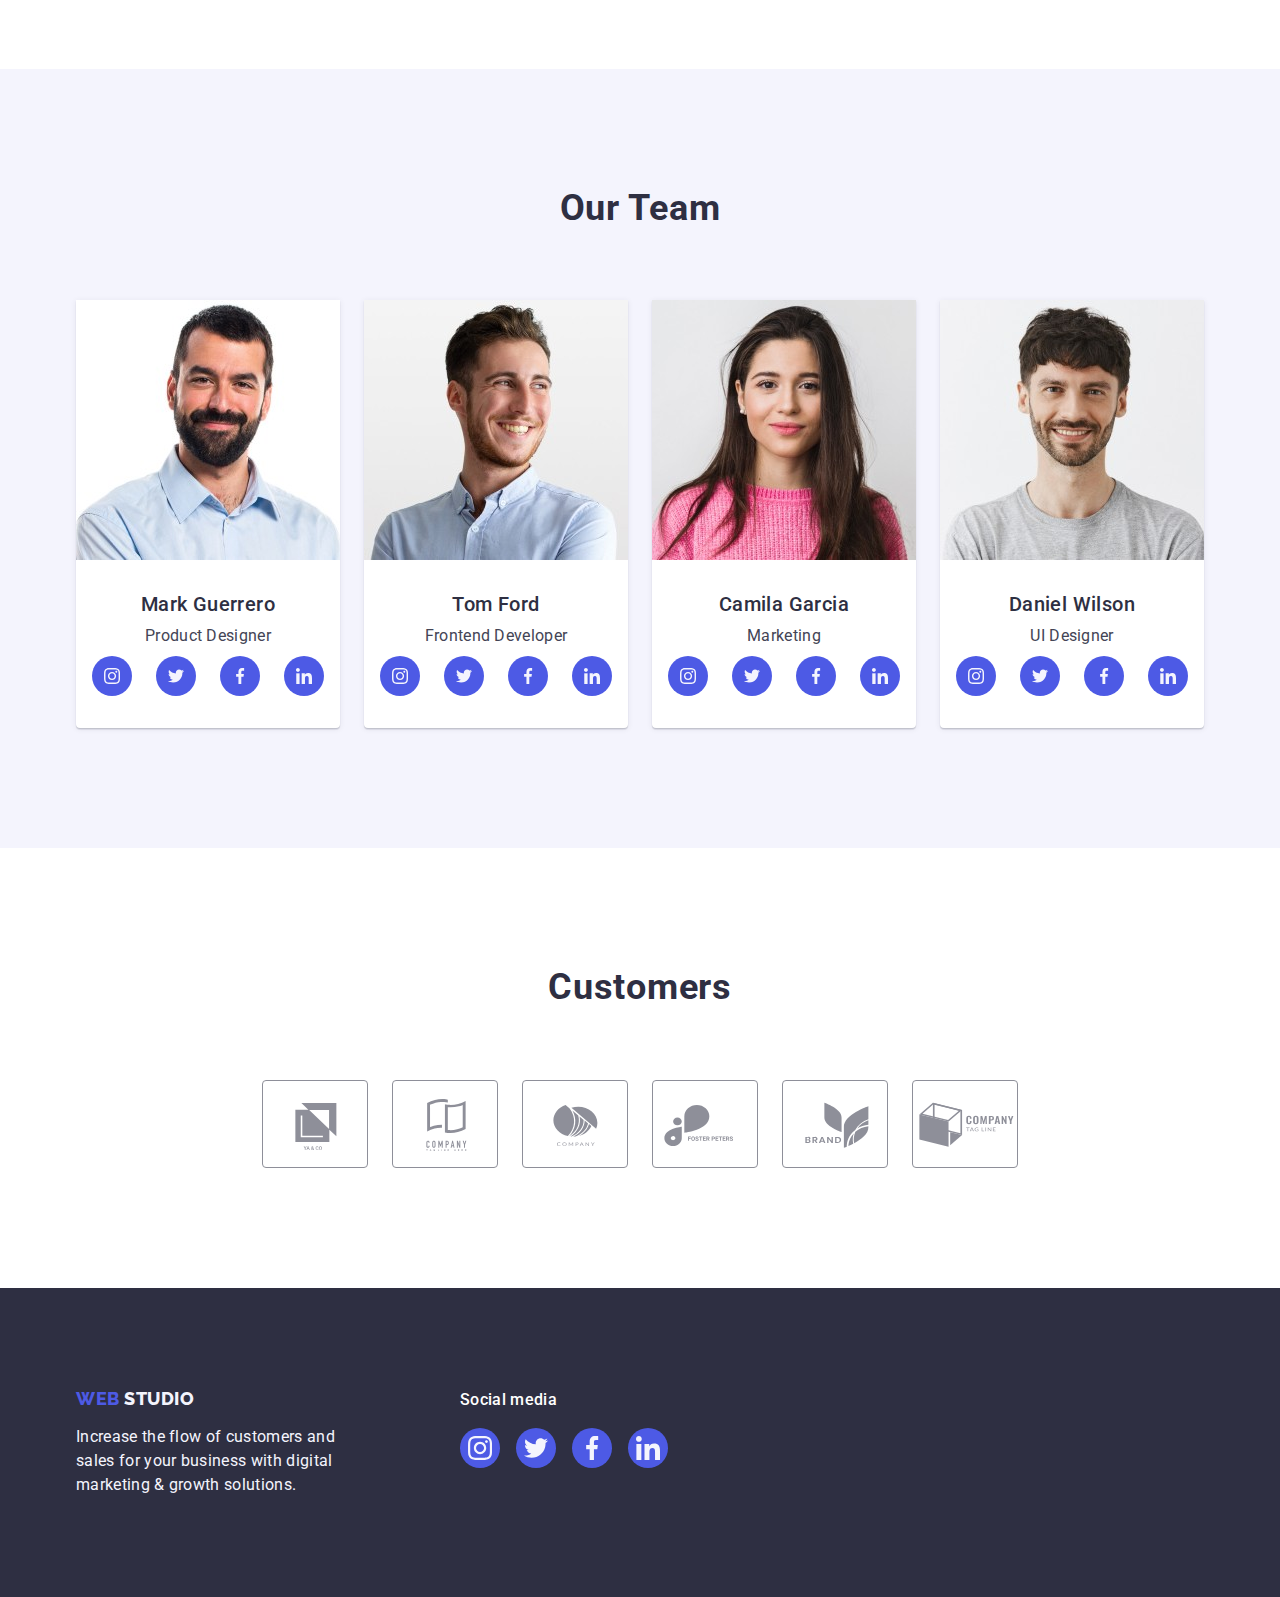
==== commit a17c3b1b: "prob6" ====
--- a/index.html
+++ b/index.html
@@ -385,6 +385,7 @@
         </div>
       </div>
     </footer>
+    <!-------------Modal window------------------------------>
     <div class="backdrop is-hidden" data-modal>
       <div class="modal">
         <button type="button" class="modal-close-btn" data-modal-close>
--- a/css/styles.css
+++ b/css/styles.css
@@ -139,9 +139,13 @@
   position: absolute;
   border-radius: 2px;
   left: 0px;
-  bottom: -2px;
+  bottom: -1px;
   background-color: var(--aktiv);
   z-index: 2;
+}
+
+.current-page {
+  color: var(--aktiv);
 }
 
 .menu-item {
@@ -384,8 +388,8 @@
   display: flex;
   align-items: center;
   justify-content: center;
-  transition: color 250ms cubic-bezier(0.4, 0, 0.2, 1),
-    border-color 250ms cubic-bezier(0.4, 0, 0.2, 1);
+  transition: border-color 250ms cubic-bezier(0.4, 0, 0.2, 1),
+    color 250ms cubic-bezier(0.4, 0, 0.2, 1);
 }
 .costomer-list {
   display: flex;
@@ -599,7 +603,7 @@
 
 .modal {
   width: 408px;
-  height: 584px;
+  min-height: 584px;
   background: #fcfcfc;
   box-shadow: 0px 1px 1px rgba(0, 0, 0, 0.14), 0px 1px 3px rgba(0, 0, 0, 0.12),
     0px 2px 1px rgba(0, 0, 0, 0.2);
@@ -607,16 +611,16 @@
   position: absolute;
   top: 50%;
   left: 50%;
+  transition: transform 250ms cubic-bezier(0.4, 0, 0.2, 1);
   transform: translate(-50%, -50%);
 }
 
 .modal-close-btn {
-  background-color: transparent;
+  background-color: #e7e9fc;
   border: 1px solid rgba(0, 0, 0, 0.1);
   width: 24px;
   height: 24px;
-  padding-left: 0;
-  padding-right: 0;
+  padding: 0;
   border-radius: 50%;
   position: absolute;
   display: flex;
@@ -624,6 +628,14 @@
   justify-content: center;
   top: 24px;
   right: 24px;
+  transition: background-color 250ms cubic-bezier(0.4, 0, 0.2, 1),
+    border 250ms cubic-bezier(0.4, 0, 0.2, 1);
+}
+
+.modal-close-btn:hover,
+.modal-close-btn:focus {
+  background-color: #404bbf;
+  border: none;
 }
 
 .is-hidden {
@@ -631,3 +643,12 @@
   visibility: hidden;
   pointer-events: none;
 }
+
+.modal-close-icon {
+  transition: fill 250ms cubic-bezier(0.4, 0, 0.2, 1);
+}
+
+.modal-close-icon:hover,
+.modal-close-icon:focus {
+  fill: #ffffff; 
+}
